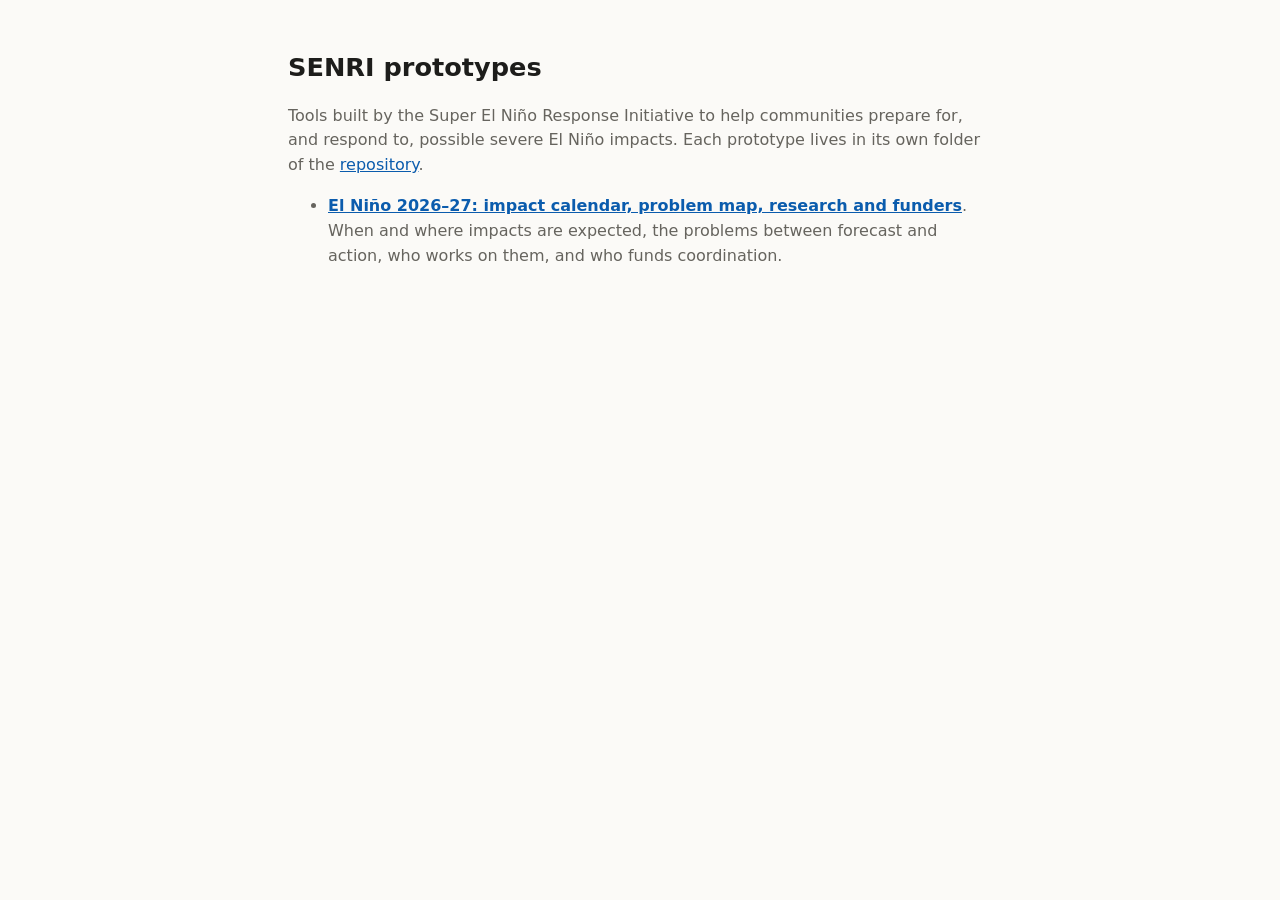
==== index.html @ 18bb6859 "Add El Niño prototype: impact calendar, problem map, research, funders Moves the site from MaxSemenc" ====
<!doctype html>
<html lang="en">
<head>
<meta charset="utf-8">
<meta name="viewport" content="width=device-width, initial-scale=1">
<title>SENRI prototypes</title>
<style>
  :root { color-scheme: light dark; --bg:#fbfaf7; --fg:#1d1d1b; --muted:#66645e; --link:#0b5cad; }
  @media (prefers-color-scheme: dark) { :root { --bg:#141413; --fg:#ecebe6; --muted:#a3a19a; --link:#7fb6f0; } }
  body { margin:0; background:var(--bg); color:var(--fg); font:16px/1.55 system-ui, sans-serif; }
  main { max-width:44rem; margin:0 auto; padding:3rem 16px; }
  h1 { font-size:1.6rem; margin:0 0 .5rem; }
  p, li { color:var(--muted); }
  a { color:var(--link); }
  li { margin:.6rem 0; }
  li a { font-weight:600; }
</style>
</head>
<body>
<main>
  <h1>SENRI prototypes</h1>
  <p>Tools built by the Super El Niño Response Initiative to help communities prepare for, and respond to, possible severe El Niño impacts. Each prototype lives in its own folder of the <a href="https://github.com/citizen-infra/senri">repository</a>.</p>
  <ul>
    <li><a href="el-nino/">El Niño 2026–27: impact calendar, problem map, research and funders</a>. When and where impacts are expected, the problems between forecast and action, who works on them, and who funds coordination.</li>
  </ul>
</main>
</body>
</html>
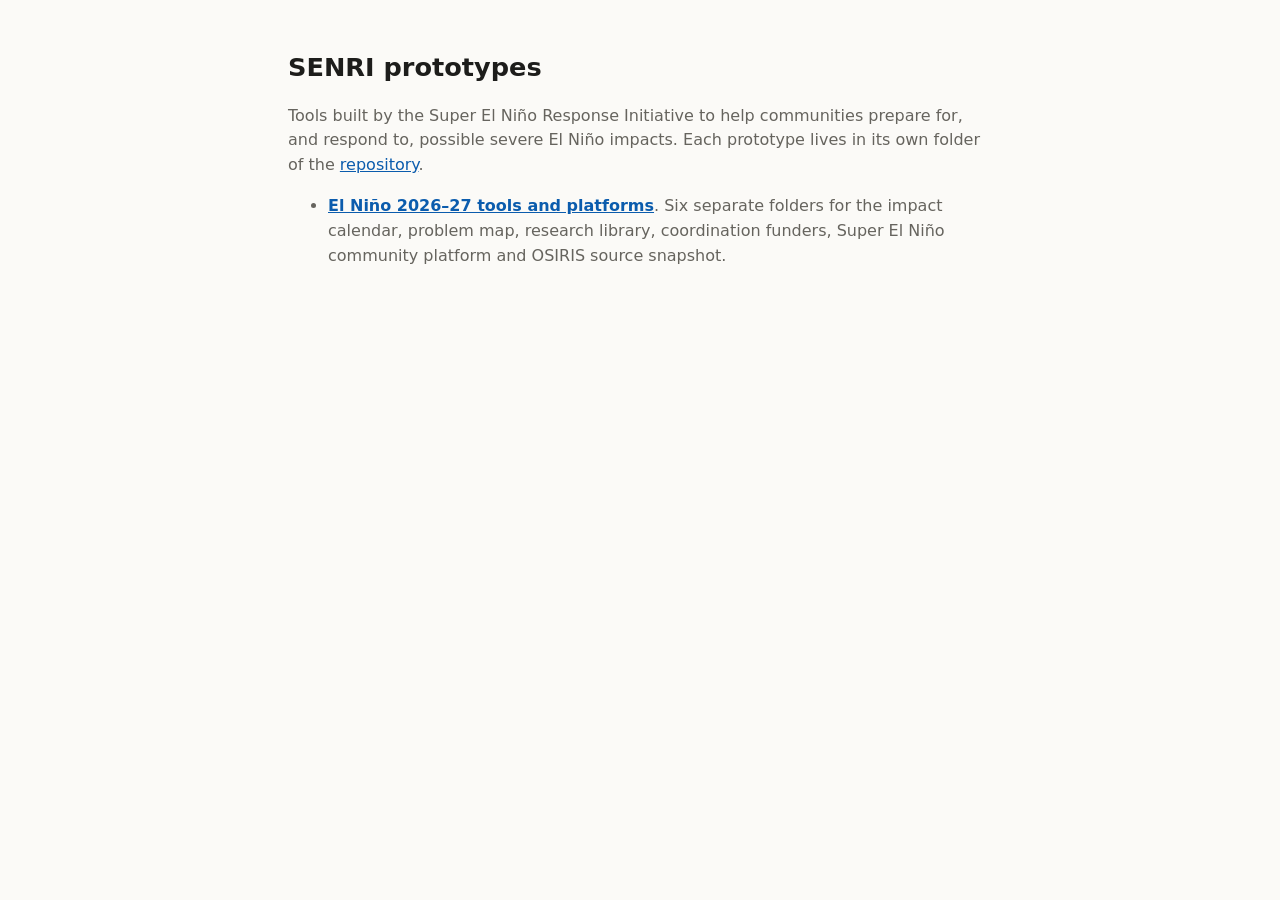
==== commit a95799eb: "feat: organize El Niño tools and snapshot platforms (Fixes #6)" ====
--- a/index.html
+++ b/index.html
@@ -21,7 +21,7 @@
   <h1>SENRI prototypes</h1>
   <p>Tools built by the Super El Niño Response Initiative to help communities prepare for, and respond to, possible severe El Niño impacts. Each prototype lives in its own folder of the <a href="https://github.com/citizen-infra/senri">repository</a>.</p>
   <ul>
-    <li><a href="el-nino/">El Niño 2026–27: impact calendar, problem map, research and funders</a>. When and where impacts are expected, the problems between forecast and action, who works on them, and who funds coordination.</li>
+    <li><a href="el-nino/">El Niño 2026–27 tools and platforms</a>. Six separate folders for the impact calendar, problem map, research library, coordination funders, Super El Niño community platform and OSIRIS source snapshot.</li>
   </ul>
 </main>
 </body>
